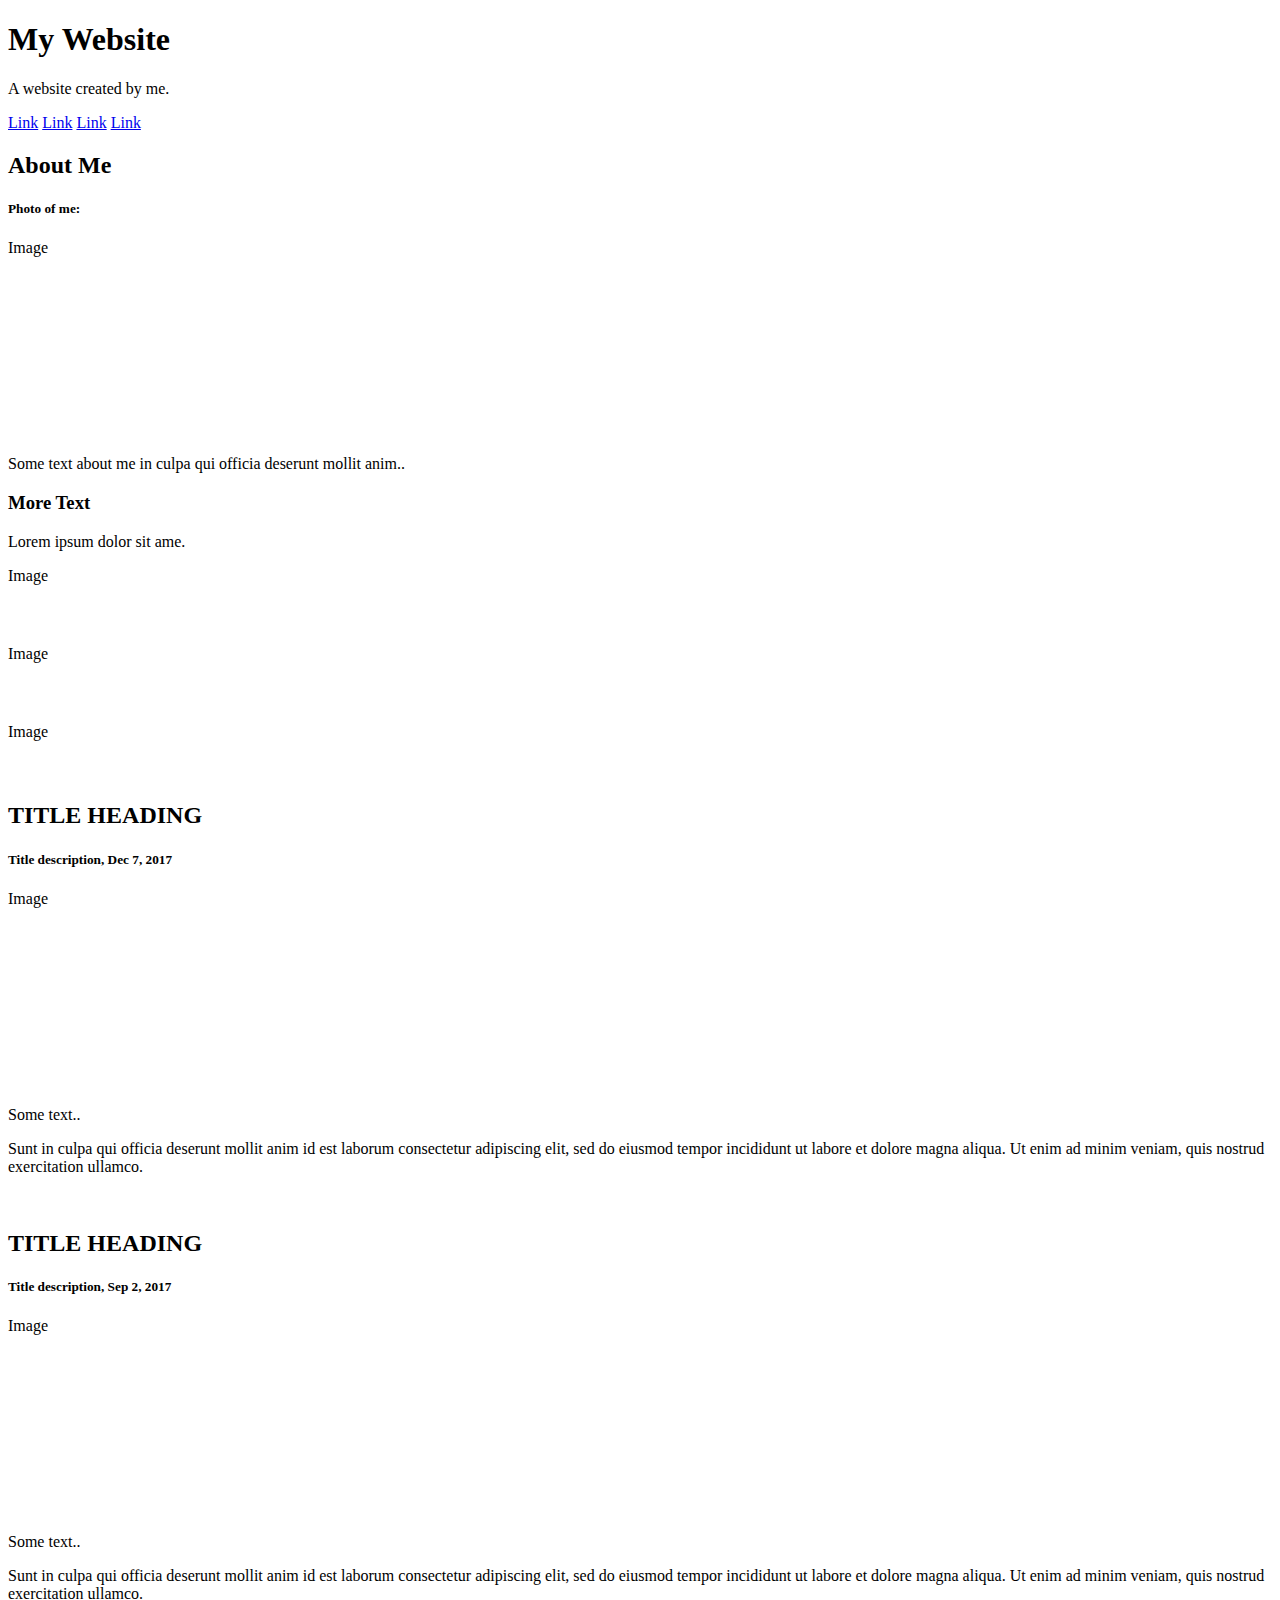
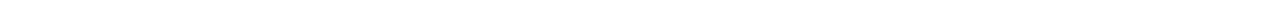
==== MyFirstprojectinweb/index.html @ 28ec0099 "change" ====
<!DOCTYPE html>
<html lang="en">
<head>
<title>RESTurant Website </title>
<meta charset="UTF-8">
<meta name="viewport" content="width=device-width, initial-scale=1">
<link rel="stylesheet" href="Restu.css">
</head>
<body>

<div class="header">
  <h1>My Website</h1>
  <p>A website created by me.</p>
</div>

<div class="navbar">
  <a href="#">Link</a>
  <a href="#">Link</a>
  <a href="#">Link</a>
  <a href="#" class="right">Link</a>
</div>

<div class="row">
  <div class="side">
    <h2>About Me</h2>
    <h5>Photo of me:</h5>
    <div class="fakeimg" style="height:200px;">Image</div>
    <p>Some text about me in culpa qui officia deserunt mollit anim..</p>
    <h3>More Text</h3>
    <p>Lorem ipsum dolor sit ame.</p>
    <div class="fakeimg" style="height:60px;">Image</div><br>
    <div class="fakeimg" style="height:60px;">Image</div><br>
    <div class="fakeimg" style="height:60px;">Image</div>
  </div>
  <div class="main">
    <h2>TITLE HEADING</h2>
    <h5>Title description, Dec 7, 2017</h5>
    <div class="fakeimg" style="height:200px;">Image</div>
    <p>Some text..</p>
    <p>Sunt in culpa qui officia deserunt mollit anim id est laborum consectetur adipiscing elit, sed do eiusmod tempor incididunt ut labore et dolore magna aliqua. Ut enim ad minim veniam, quis nostrud exercitation ullamco.</p>
    <br>
    <h2>TITLE HEADING</h2>
    <h5>Title description, Sep 2, 2017</h5>
    <div class="fakeimg" style="height:200px;">Image</div>
    <p>Some text..</p>
    <p>Sunt in culpa qui officia deserunt mollit anim id est laborum consectetur adipiscing elit, sed do eiusmod tempor incididunt ut labore et dolore magna aliqua. Ut enim ad minim veniam, quis nostrud exercitation ullamco.</p>
  </div>
</div>

</body>
</html>
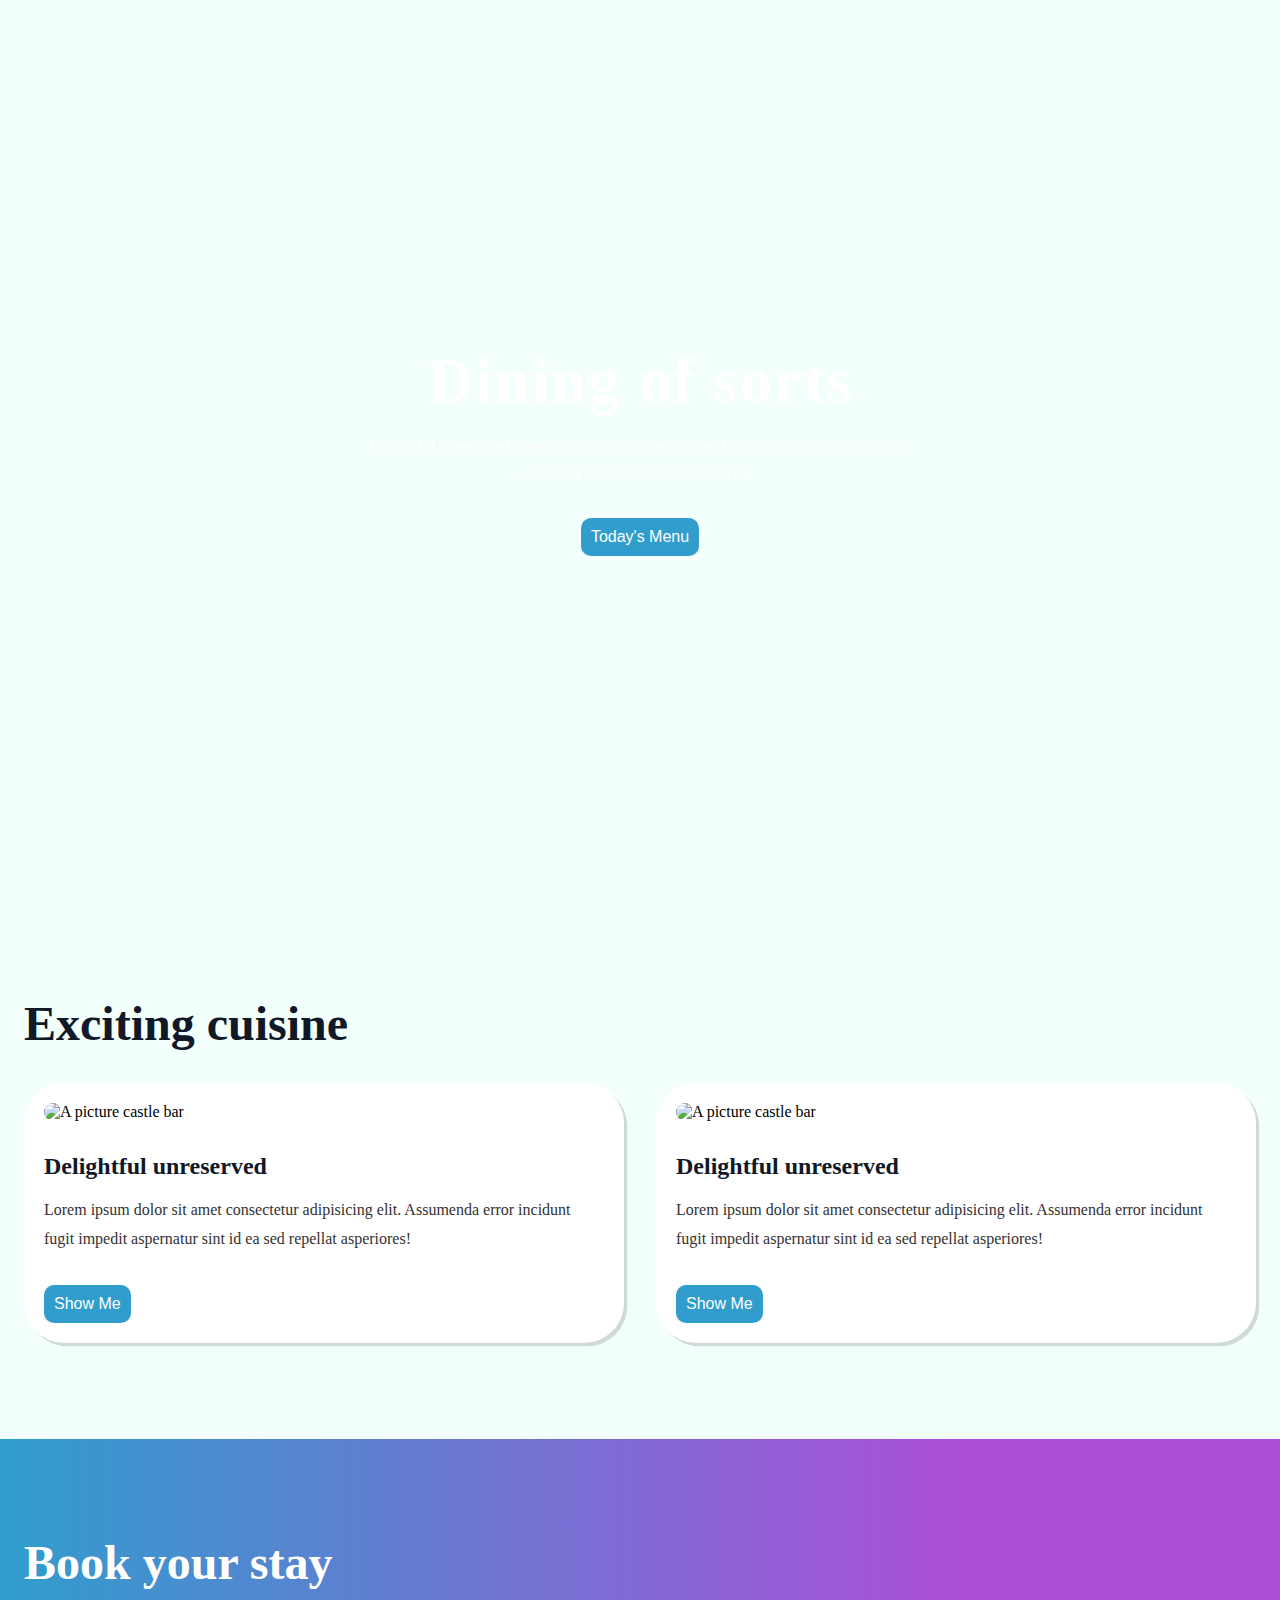
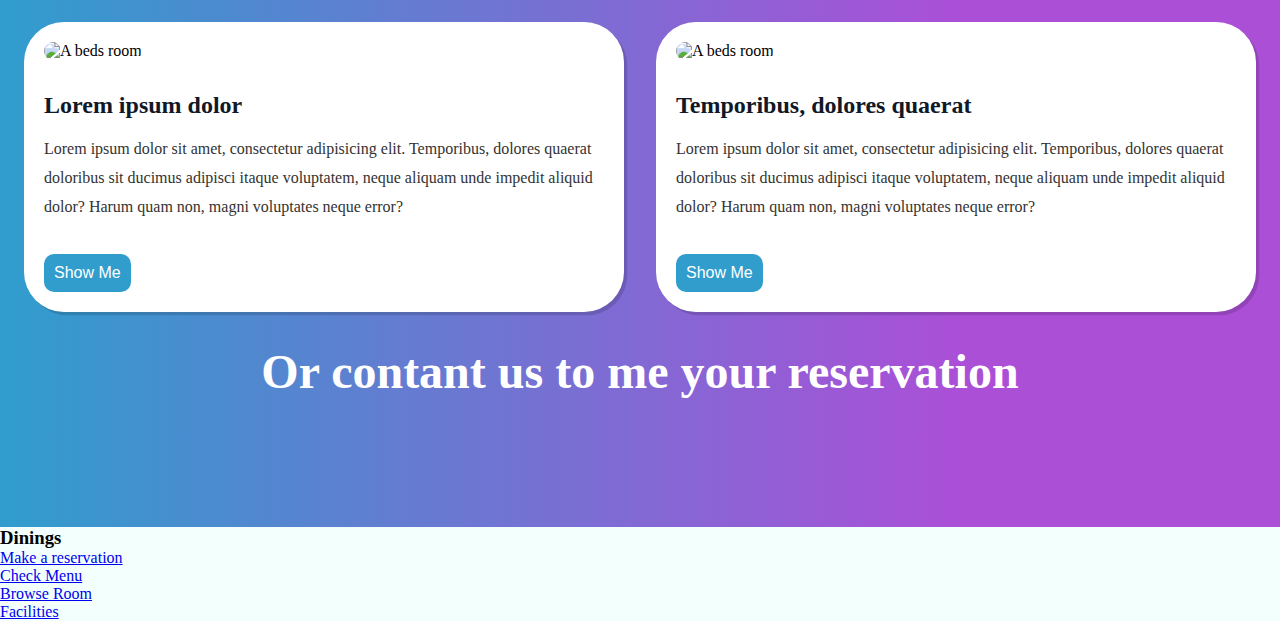
==== commit 3f2268c6: "Restaurant website" ====
--- a/MyFirstprojectinweb/index.html
+++ b/MyFirstprojectinweb/index.html
@@ -1,51 +1,113 @@
 <!DOCTYPE html>
 <html lang="en">
 <head>
-<title>RESTurant Website </title>
-<meta charset="UTF-8">
-<meta name="viewport" content="width=device-width, initial-scale=1">
-<link rel="stylesheet" href="Restu.css">
+  <meta charset="UTF-8">
+  <meta name="viewport" content="width=device-width, initial-scale=1.0">
+  <title>Restaurant website4</title>
+  <link rel="stylesheet" href="rest4.css">
 </head>
 <body>
+  <sectio class="showcase">
+    <div class="overlay">
+      <h1>
+        Dining of sorts
+      </h1>
+      <p>
+        Delightful unreserved iimpossible few estimating men favourable see ebtreaties. She propriety immediate was improving.
+      </p>
+      <button class="btn">
+        Today's Menu
+      </button>
+    </div>
+  </sectio>
 
-<div class="header">
-  <h1>My Website</h1>
-  <p>A website created by me.</p>
+  <section class="cuisine">
+    <h2>
+      Exciting cuisine
+    </h2>
+    <div class="cards">
+      <article>
+        <img src="./img/pexels-the-castlebar-3902897-19119765.jpg" alt="A picture castle bar">
+        <h3>
+          Delightful unreserved
+        </h3>
+        <p>
+          Lorem ipsum dolor sit amet consectetur adipisicing elit. Assumenda error incidunt fugit impedit aspernatur sint id ea sed repellat asperiores!
+        </p>
+        <button class="btn">
+          Show Me
+        </button>
+      </article>
+
+      <article>
+        <img src="./img/pexels-the-castlebar-3902897-19119765.jpg" alt="A picture castle bar">
+        <h3>
+          Delightful unreserved
+        </h3>
+        <p>
+          Lorem ipsum dolor sit amet consectetur adipisicing elit. Assumenda error incidunt fugit impedit aspernatur sint id ea sed repellat asperiores!
+        </p>
+        <button class="btn">
+          Show Me
+        </button>
+      </article>
+    </div>
+  </section>
+
+ <section class="cuisine  book">
+<h2>
+  Book your stay
+</h2>
+
+<div class="cards">
+  <article>
+    <img src="./img/pexels-photo-7583935.jpeg" alt="A beds room">
+    <h3>
+      Lorem ipsum dolor
+    </h3>
+    <p>
+      Lorem ipsum dolor sit amet, consectetur adipisicing elit. Temporibus, dolores quaerat doloribus sit ducimus adipisci itaque voluptatem, neque aliquam unde impedit aliquid dolor? Harum quam non, magni voluptates neque error?
+    </p>
+    <button class="btn">
+      Show Me
+    </button>
+  </article>
+
+  <article>
+    <img src="./img/pexels-photo-7583935.jpeg" alt="A beds room">
+    <h3>
+      Temporibus, dolores quaerat
+    </h3>
+    <p>
+      Lorem ipsum dolor sit amet, consectetur adipisicing elit. Temporibus, dolores quaerat doloribus sit ducimus adipisci itaque voluptatem, neque aliquam unde impedit aliquid dolor? Harum quam non, magni voluptates neque error?
+    </p>
+    <button class="btn">
+      Show Me
+    </button>
+  </article>
 </div>
 
-<div class="navbar">
-  <a href="#">Link</a>
-  <a href="#">Link</a>
-  <a href="#">Link</a>
-  <a href="#" class="right">Link</a>
-</div>
+<h2 style="margin-top: 2rem; text-align:center">
+  Or contant us to me your reservation
+</h2>
+ </section>
 
-<div class="row">
-  <div class="side">
-    <h2>About Me</h2>
-    <h5>Photo of me:</h5>
-    <div class="fakeimg" style="height:200px;">Image</div>
-    <p>Some text about me in culpa qui officia deserunt mollit anim..</p>
-    <h3>More Text</h3>
-    <p>Lorem ipsum dolor sit ame.</p>
-    <div class="fakeimg" style="height:60px;">Image</div><br>
-    <div class="fakeimg" style="height:60px;">Image</div><br>
-    <div class="fakeimg" style="height:60px;">Image</div>
+ <footer class="footer">
+  <div class="footer-inner">
+    <article>
+      <h3>
+        Dinings
+      </h3>
+    </article>
+    <article>
+      <ul>
+       <li><a href="#">Make a reservation</a></li>
+       <li><a href="#">Check Menu</a></li>
+       <li><a href="#">Browse Room</a></li>
+       <li><a href="#">Facilities</a></li>
+      </ul>
+    </article>
   </div>
-  <div class="main">
-    <h2>TITLE HEADING</h2>
-    <h5>Title description, Dec 7, 2017</h5>
-    <div class="fakeimg" style="height:200px;">Image</div>
-    <p>Some text..</p>
-    <p>Sunt in culpa qui officia deserunt mollit anim id est laborum consectetur adipiscing elit, sed do eiusmod tempor incididunt ut labore et dolore magna aliqua. Ut enim ad minim veniam, quis nostrud exercitation ullamco.</p>
-    <br>
-    <h2>TITLE HEADING</h2>
-    <h5>Title description, Sep 2, 2017</h5>
-    <div class="fakeimg" style="height:200px;">Image</div>
-    <p>Some text..</p>
-    <p>Sunt in culpa qui officia deserunt mollit anim id est laborum consectetur adipiscing elit, sed do eiusmod tempor incididunt ut labore et dolore magna aliqua. Ut enim ad minim veniam, quis nostrud exercitation ullamco.</p>
-  </div>
-</div>
-
+ </footer>
 </body>
-</html>
+</html>--- a/MyFirstprojectinweb/rest4.css
+++ b/MyFirstprojectinweb/rest4.css
@@ -0,0 +1,165 @@
+body {
+  background-color: #f2fffc;
+}
+
+* {
+  margin: 0px;
+  padding: 0px;
+}
+
+p {
+  line-height: 1.8;
+}
+
+img {
+  max-width: 100%;
+  width: 100%;
+}
+
+.btn {
+  background-color: #309DCD;
+  color: #fff;
+  font-size: 1rem;
+  padding: 0.625rem;
+  border-radius: 0.625rem;
+  cursor: pointer;
+  border: none;
+  transition: 0.3s;
+}
+
+.btn:hover {
+  background-color: #24789c;
+  /* opacity: 75%; */
+}
+
+.showcase {
+  background-image: linear-gradient(120deg, #309DCD, #AB4FD7 75%);
+  height: calc(100vh - 0.1px);
+}
+
+.showcase .overlay {
+  display: flex;
+  flex-direction: column;
+  align-items: center;
+  justify-content: center;
+  text-align: center;
+  height: calc(100vh - 0.1px);
+}
+
+.showcase .overlay h1 {
+color: #fff;
+font-size: 1.5rem;
+margin-bottom: 1rem;
+letter-spacing: 0.1rem;
+z-index: 1;
+}
+
+.showcase .overlay p {
+  color: #fff;
+  font-size: 0.9rem;
+  margin-bottom: 2rem;
+  line-height: 1.6;
+  max-width: 400px;
+}
+
+.cuisine {
+  padding: 4rem 1.5rem;
+  max-width: 1300px;
+  margin: auto;
+}
+
+.cuisine h2 {
+  font-size: 1.8rem;
+  margin-bottom: 2rem;
+  color: #111827;
+}
+
+.cuisine .cards {
+  display: grid;
+  grid-template-columns: 1fr;
+  gap: 2rem;
+}
+
+.cuisine .cards article {
+  background-color: #fff;
+  padding: 1.25rem;
+  border-radius: 2.5rem;
+  box-shadow: 0.2rem 0.2rem rgba(0, 0, 0, 0.144);
+}
+
+.cuisine .cards article img {
+  border-radius: 2.5rem;
+  margin-bottom: 2rem;
+}
+
+.cuisine .cards article h3 {
+margin-bottom: 1rem;
+color: #111827;
+}
+
+.cuisine .cards article p {
+color: #333;
+margin-bottom: 2rem;
+font-size: 0.9rem;
+}
+
+.book {
+  background-image: linear-gradient(90deg, #309DCD, #AB4FD7 75%);
+  max-width: 100%;
+}
+
+.book h2 {
+  color: #fff;
+  max-width: 1300px;
+  margin: 0 auto 2rem;
+}
+
+.book .cards {
+  max-width: 1300px;
+  margin: auto;
+}
+
+@media (min-width: 640px) {
+  .showcase .overlay h1 {
+    font-size: 3rem;
+  }
+}
+
+@media (min-width: 768px) {
+  .cuisine .cards {
+    grid-template-columns: repeat(2,1fr);
+  }
+}
+
+@media (min-width: 992px) {
+  .showcase .overlay h1 {
+    font-size: 4rem;
+  }
+
+  .showcase .overlay p {
+    font-size: 1rem;
+    max-width: 600px;
+  }
+
+  .cuisine {
+    padding: 6rem 1.5rem;
+  }
+
+  .cuisine h2 {
+    font-size: 3rem;
+  }
+
+  .cuisine .cards article h3 {
+    font-size: 1.5rem;
+  }
+
+  .cuisine .cards article p {
+    font-size: 1rem;
+  }
+}
+
+@media (min-width: 1280px) {
+  .showcase .overlay h1 {
+    /* font-size: 6rem; */
+  }
+}